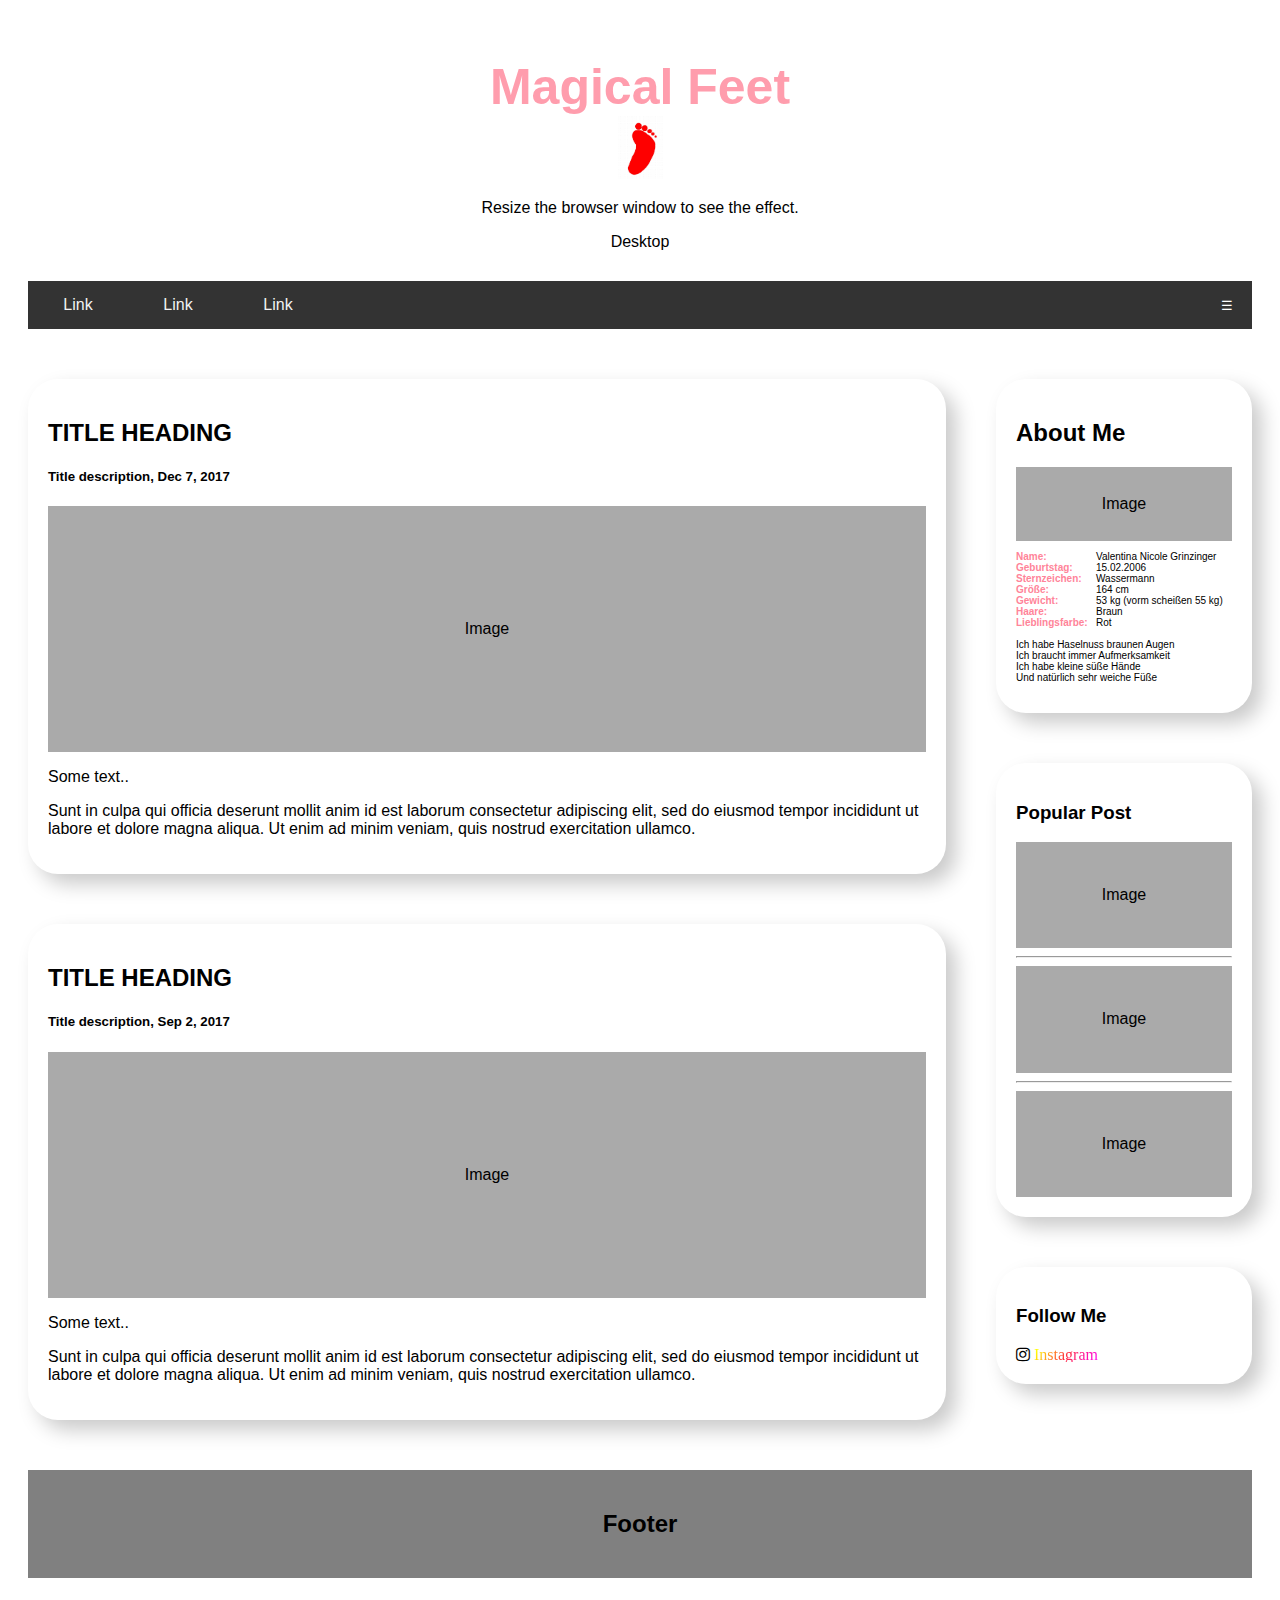
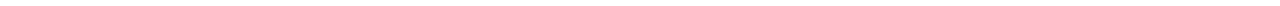
==== magical-feet.html @ 74b73613 "Last Commit 00:05 Uhr" ====
<!DOCTYPE html>
<html lang="de">
<head>
    <meta charset="UTF-8">
    <meta http-equiv="X-UA-Compatible" content="IE=edge">
    <meta name="viewport" content="width=device-width, initial-scale=1.0">
    <link rel="stylesheet" href="./css/style.css" type="text/css">
    <link rel="stylesheet" href="./css/burger.css" type="text/css">
  <link rel="stylesheet" href="https://cdnjs.cloudflare.com/ajax/libs/font-awesome/4.7.0/css/font-awesome.min.css">
  <title>MAGICAL FEET</title>
</head>
<body>
    <div class="header">
        <h1>Magical Feet</h1>
        <img src="./img/logo.jpeg" alt="Logo" width="45px">
        <p>Resize the browser window to see the effect.</p>
        <div></div>
    </div>
      
    <div class="topnav">
        <a href="#">Link</a>
        <a href="#">Link</a>
        <a href="#">Link</a>
        <div></div>
        <a onclick="triggerNav()"><button class="openbtn">☰</button></a>
    </div>
    <nav id="mySidepanel" class="burger-grid-container sidepanel">
        <ul>
            <div>Historie</div>
            <div>Standorte</div>
            <div>Ansprechpartner Ampfing</div>
            <div>Ansprechpartner Filialen</div>
            <div>Unsere Vertriebspartner</div>
            <div>Stellenangebote</div>
            <div>Wir bilden aus</div>
            <div>Ihr Weg zu uns</div>
            <div>Newsletter</div>
            <div>Info-Post</div>
            <div>AGB's</div>
            <div>Datenschutzerklärung</div>
        </ul>
    </nav>
    
      <script>
        var x = document.getElementById("mySidepanel");
        function triggerNav() {
          if (x.style.width === "0px") {
            x.style.width = "180px";
          } else {
            x.style.width = "0px";
          }
        }
      </script>

    <div class="row">
        <div class="leftcolumn">

            <div class="card">
                <h2>TITLE HEADING</h2>
                <h5>Title description, Dec 7, 2017</h5>
                <div class="image">Image</div>
                <p>Some text..</p>
                <p>Sunt in culpa qui officia deserunt mollit anim id est laborum consectetur adipiscing elit, sed do eiusmod tempor incididunt ut labore et dolore magna aliqua. Ut enim ad minim veniam, quis nostrud exercitation ullamco.</p>
            </div>

            <div class="card">
                <h2>TITLE HEADING</h2>
                <h5>Title description, Sep 2, 2017</h5>
                <div class="image">Image</div>
                <p>Some text..</p>
                <p>Sunt in culpa qui officia deserunt mollit anim id est laborum consectetur adipiscing elit, sed do eiusmod tempor incididunt ut labore et dolore magna aliqua. Ut enim ad minim veniam, quis nostrud exercitation ullamco.</p>
            </div>

        </div>

        <div class="rightcolumn">

            <div id="aboutMe" class="card">
                <h2>About Me</h2>
                <div class="image">Image</div>
                <p>
                    <label><span class="pink"><b>Name:</b></span></label>Valentina Nicole Grinzinger<br>
                    <label><span class="pink"><b>Geburtstag:</b></span></label>15.02.2006<br>
                    <label><span class="pink"><b>Sternzeichen:</b></span></label>Wassermann<br>
                    <label><span class="pink"><b>Größe:</b></span></label>164 cm<br>
                    <label><span class="pink"><b>Gewicht:</b></span></label>53 kg (vorm scheißen 55 kg)<br>
                    <label><span class="pink"><b>Haare:</b></span></label>Braun<br>
                    <label><span class="pink"><b>Lieblingsfarbe:</b></span></label>Rot<br><br>
                    Ich habe Haselnuss braunen Augen<br>
                    Ich braucht immer Aufmerksamkeit<br>
                    Ich habe kleine süße Hände<br>
                    Und natürlich sehr weiche Füße<br>
                </p>
            </div>

            <div class="card">
                <h3>Popular Post</h3>
                <div class="image"><p>Image</p></div>
                <hr>
                <div class="image"><p>Image</p></div>
                <hr>
                <div class="image"><p>Image</p></div>
            </div>

            <div class="card">
                <h3>Follow Me</h3>
                <a id="insta-footer" class="fa fa-instagram" target="new" href="https://www.instagram.com/valisstyle_">
                    <span class="gradient-insta"> Instagram</span>
                </a>
            </div>

        </div>
    </div>
      
      <footer>
        <h2>Footer</h2>
      </footer>

</body>
</html>
---- css/style.css ----
/* ***************************************************************************/
/* -------------------------------- Desktop -------------------------------- */
* {
    box-sizing: border-box;
  }
  
  body {
    font-family: Arial;
    padding: 20px;
    background: white;
  }
  
  label {
    display: inline-block;
    width: 8em;
  }

  /* Header/Blog Title */
  .header {
    padding: 30px;
    text-align: center;
  }
  
  .header h1 {
    margin: 0;
    font-size: 50px;
    color: #ff9dad;
  }

  /* Inhalt von Header p */
  .header div::after {
    content: "Desktop";
  }
  
  /* Style the top navigation bar */
  .topnav {
    display: grid;
    overflow: hidden;
    background-color: #333;
    grid-template-columns: 100px 100px 100px auto 50px;
  }

  /* Style the topnav links */
  .topnav a {
    color: #f2f2f2;
    text-align: center;
    padding: 15px;
    text-decoration: none;
  }

  .topnav button {
    padding: 0;
  }
  
  /* Change color on hover */
  .topnav a:hover {
    cursor: pointer;
    color: black;
    background-color: #ff9dad;
  }
  
  /* Create two unequal columns that floats next to each other */
  /* Left column */
  .leftcolumn {  
    float: left;
    width: 75%;
  }
  
  /* Right column */
  .rightcolumn {
    float: left;
    width: 25%;
    padding-left: 50px;
    background: transparent;
  }
  
  /* image */
  .image {
    width: 100%;
    padding: 13%;
    text-align: center;
    background-color: #aaa;
  }
  
  /* Add a card effect for articles */
  .card {
    padding: 20px;
    margin-top: 50px;
    border-radius: 30px;
    -webkit-box-shadow: 10px 10px 20px #00000036;
      	    box-shadow: 10px 10px 20px #00000036;
    background-color: white;
  }

  /* About Me text */
  #aboutMe p{
    font-size: 10px;
  }

  /* Clear floats after the columns */
  .row:after {
    content: "";
    display: table;
    clear: both;
  }
  
  /* Pinke schrift */
  .pink {
    color: #ff8499;
  }

  /* ----------------------- Linear gradiant für insta --------------------- */
  .gradient-insta {
    width: fit-content;
    filter: brightness(150%);
    background: linear-gradient(120deg,#ffc100,#ff1f25,#b100a3);
    -webkit-background-clip: text;
    -webkit-text-fill-color: transparent;
  }
 
  /* Footer */
  footer {
    padding: 20px;
    text-align: center;
    background: #808080;
    margin-top: 50px;
  }

  #insta-footer{
    border: 0;
    color: black;
    text-decoration: none;
    background: transparent;
}

/* **************************************************************************/
/* -------------------------------- Tablet -------------------------------- */
@media screen and (max-width: 1100px) {
  
  /* Inhalt von Header p */
  .header div::after {
    content: "Tablet";
  }

  .topnav {
    position: sticky; top: 0;
    grid-template-columns: 70px 70px 70px auto 50px;
  }

  .leftcolumn, .rightcolumn {   
    width: 100%;
    padding: 0;
  }
  
  /* About Me text */
  #aboutMe p{
    font-size: 14px;
  }
}
  
/* ************************************************************************ */
/* -------------------------------- Mobile -------------------------------- */
@media screen and (max-width: 400px) {

  /* Inhalt von Header p */
  .header div::after {
    content: "Mobile";
  }

    /* About Me text */
    #aboutMe p{
      font-size: 10px;
    }

}
---- css/burger.css ----
/* ************************************************************************* */
/* -------------------------------- Desktop -------------------------------- */
  .sidepanel {
    width: 0;
    z-index: 100;
    height: 450px;
    display: grid;
    transition: 0.5s;
    overflow-x: hidden;
    background-color: white;
    grid-template-columns: auto;
    /* backdrop-filter: blur(10px); */
    position: fixed; right: 0px;
    /* border: 2px solid #000000; */
  }

  .sidepanel div:hover {
    color: black;
  }

  .openbtn {
    border: none;
    color: white;
    cursor: pointer;
    background-color: transparent;
  }

/* ************************************************************************ */
/* -------------------------------- Tablet -------------------------------- */
@media screen and (max-width: 1100px) {
  .sidepanel {
    width: 0;
    z-index: 100;
    height: 450px;
    display: grid;
    transition: 0.5s;
    overflow-x: hidden;
    background-color: white;
    grid-template-columns: auto;
    /* backdrop-filter: blur(10px); */
    position: fixed; right: 0px;
    /* border: 2px solid #000000; */
  }
}

/* ************************************************************************ */
/* -------------------------------- Mobile -------------------------------- */
@media screen and (max-width: 400px) {
  .sidepanel {
    width: 0;
    z-index: 100;
    height: 450px;
    display: grid;
    transition: 0.5s;
    overflow-x: hidden;
    background-color: white;
    grid-template-columns: auto;
    position: fixed; right: 0px;
    /* border: 2px solid #000000; */
  }

  /* **************************** Grid Burger Menu **************************** */
  .burger-grid-container {

  }

  .burger-grid-container div {
    width: 190px;
    padding: 7px 0;
    cursor: pointer;
    color: #696969;
    text-align: right;
    background-color: white;
    border-top: solid #ff9dad 2px;
  }
  .burger-grid-container div:first-child {
    cursor: pointer;
    color: #696969;
    text-align: right;
    background-color: white;
    border-top: solid #ff9dad 0px;
    /* border: 1px solid #000000; */
  }
  .burger-grid-container div:last-child {
    cursor: pointer;
    color: #696969;
    text-align: right;
    background-color: white;
    border-bottom: solid #ff9dad 0px;
    /* border: 1px solid #000000; */
  }
}
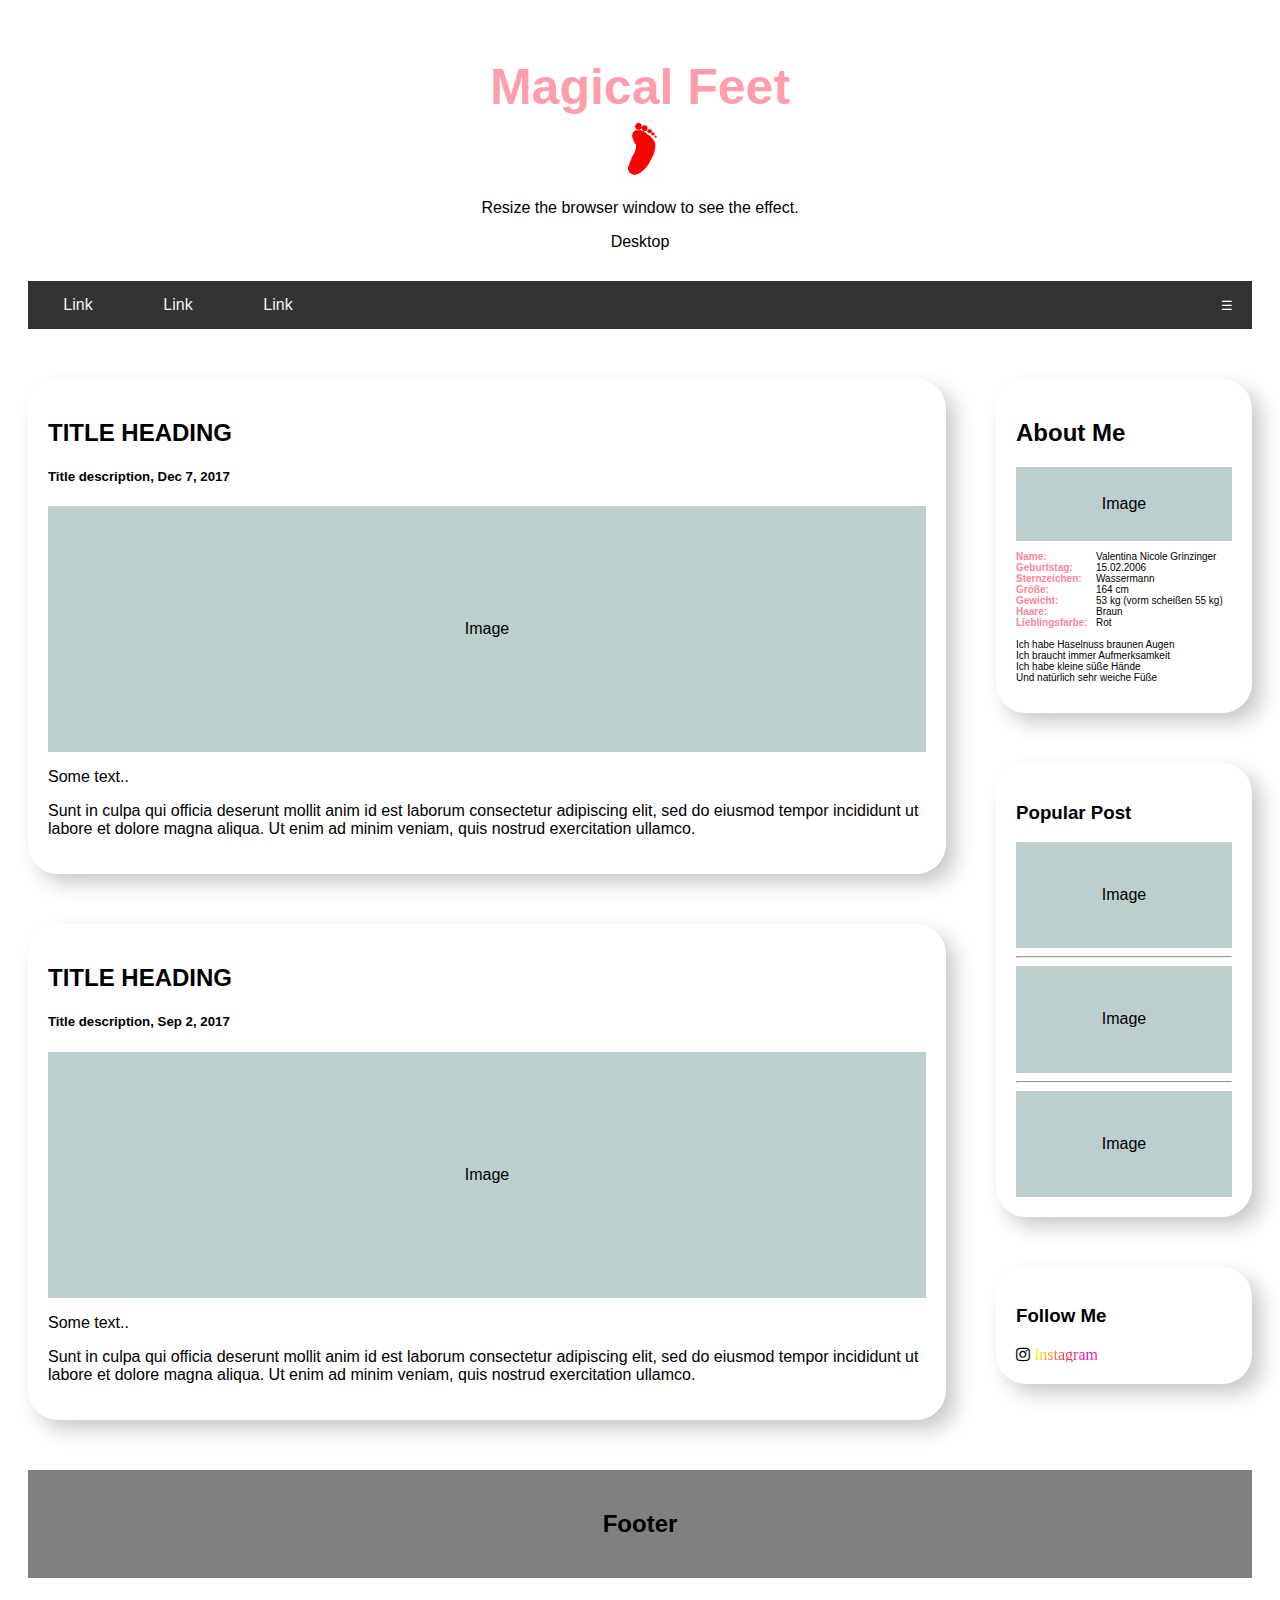
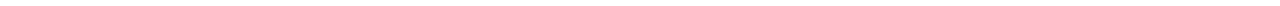
==== commit 489ecec9: "img" ====
--- a/magical-feet.html
+++ b/magical-feet.html
@@ -24,8 +24,8 @@
         <div></div>
         <a onclick="triggerNav()"><button class="openbtn">☰</button></a>
     </div>
-    <nav id="mySidepanel" class="burger-grid-container sidepanel">
-        <ul>
+    <nav id="mySidepanel" class="sidepanel">
+        <div class="burger-grid-container">
             <div>Historie</div>
             <div>Standorte</div>
             <div>Ansprechpartner Ampfing</div>
@@ -38,14 +38,14 @@
             <div>Info-Post</div>
             <div>AGB's</div>
             <div>Datenschutzerklärung</div>
-        </ul>
+        </div>
     </nav>
     
       <script>
         var x = document.getElementById("mySidepanel");
         function triggerNav() {
           if (x.style.width === "0px") {
-            x.style.width = "180px";
+            x.style.width = "250px";
           } else {
             x.style.width = "0px";
           }
--- a/css/style.css
+++ b/css/style.css
@@ -79,7 +79,7 @@
     width: 100%;
     padding: 13%;
     text-align: center;
-    background-color: #aaa;
+    background-color: #bccfcf;
   }
   
   /* Add a card effect for articles */
@@ -160,7 +160,7 @@
   
 /* ************************************************************************ */
 /* -------------------------------- Mobile -------------------------------- */
-@media screen and (max-width: 400px) {
+@media screen and (max-width: 500px) {
 
   /* Inhalt von Header p */
   .header div::after {
--- a/css/burger.css
+++ b/css/burger.css
@@ -3,7 +3,7 @@
   .sidepanel {
     width: 0;
     z-index: 100;
-    height: 450px;
+    height: 446px;
     display: grid;
     transition: 0.5s;
     overflow-x: hidden;
@@ -23,6 +23,37 @@
     color: white;
     cursor: pointer;
     background-color: transparent;
+  }
+
+  /* **************************** Grid Burger Menu **************************** */
+  .burger-grid-container {
+    padding: 5px;
+    padding-left: 20px;
+  }
+
+  .burger-grid-container div {
+    padding: 8px 0;
+    cursor: pointer;
+    color: #696969;
+    text-align: right;
+    background-color: white;
+    border-top: solid #ff9dad 2px;
+  }
+  .burger-grid-container div:first-child {
+    cursor: pointer;
+    color: #696969;
+    text-align: right;
+    background-color: white;
+    border-top: solid #ff9dad 0px;
+    /* border: 1px solid #000000; */
+  }
+  .burger-grid-container div:last-child {
+    cursor: pointer;
+    color: #696969;
+    text-align: right;
+    background-color: white;
+    border-bottom: solid #ff9dad 0px;
+    /* border: 1px solid #000000; */
   }
 
 /* ************************************************************************ */
@@ -45,7 +76,7 @@
 
 /* ************************************************************************ */
 /* -------------------------------- Mobile -------------------------------- */
-@media screen and (max-width: 400px) {
+@media screen and (max-width: 500px) {
   .sidepanel {
     width: 0;
     z-index: 100;
@@ -58,35 +89,4 @@
     position: fixed; right: 0px;
     /* border: 2px solid #000000; */
   }
-
-  /* **************************** Grid Burger Menu **************************** */
-  .burger-grid-container {
-
-  }
-
-  .burger-grid-container div {
-    width: 190px;
-    padding: 7px 0;
-    cursor: pointer;
-    color: #696969;
-    text-align: right;
-    background-color: white;
-    border-top: solid #ff9dad 2px;
-  }
-  .burger-grid-container div:first-child {
-    cursor: pointer;
-    color: #696969;
-    text-align: right;
-    background-color: white;
-    border-top: solid #ff9dad 0px;
-    /* border: 1px solid #000000; */
-  }
-  .burger-grid-container div:last-child {
-    cursor: pointer;
-    color: #696969;
-    text-align: right;
-    background-color: white;
-    border-bottom: solid #ff9dad 0px;
-    /* border: 1px solid #000000; */
-  }
 }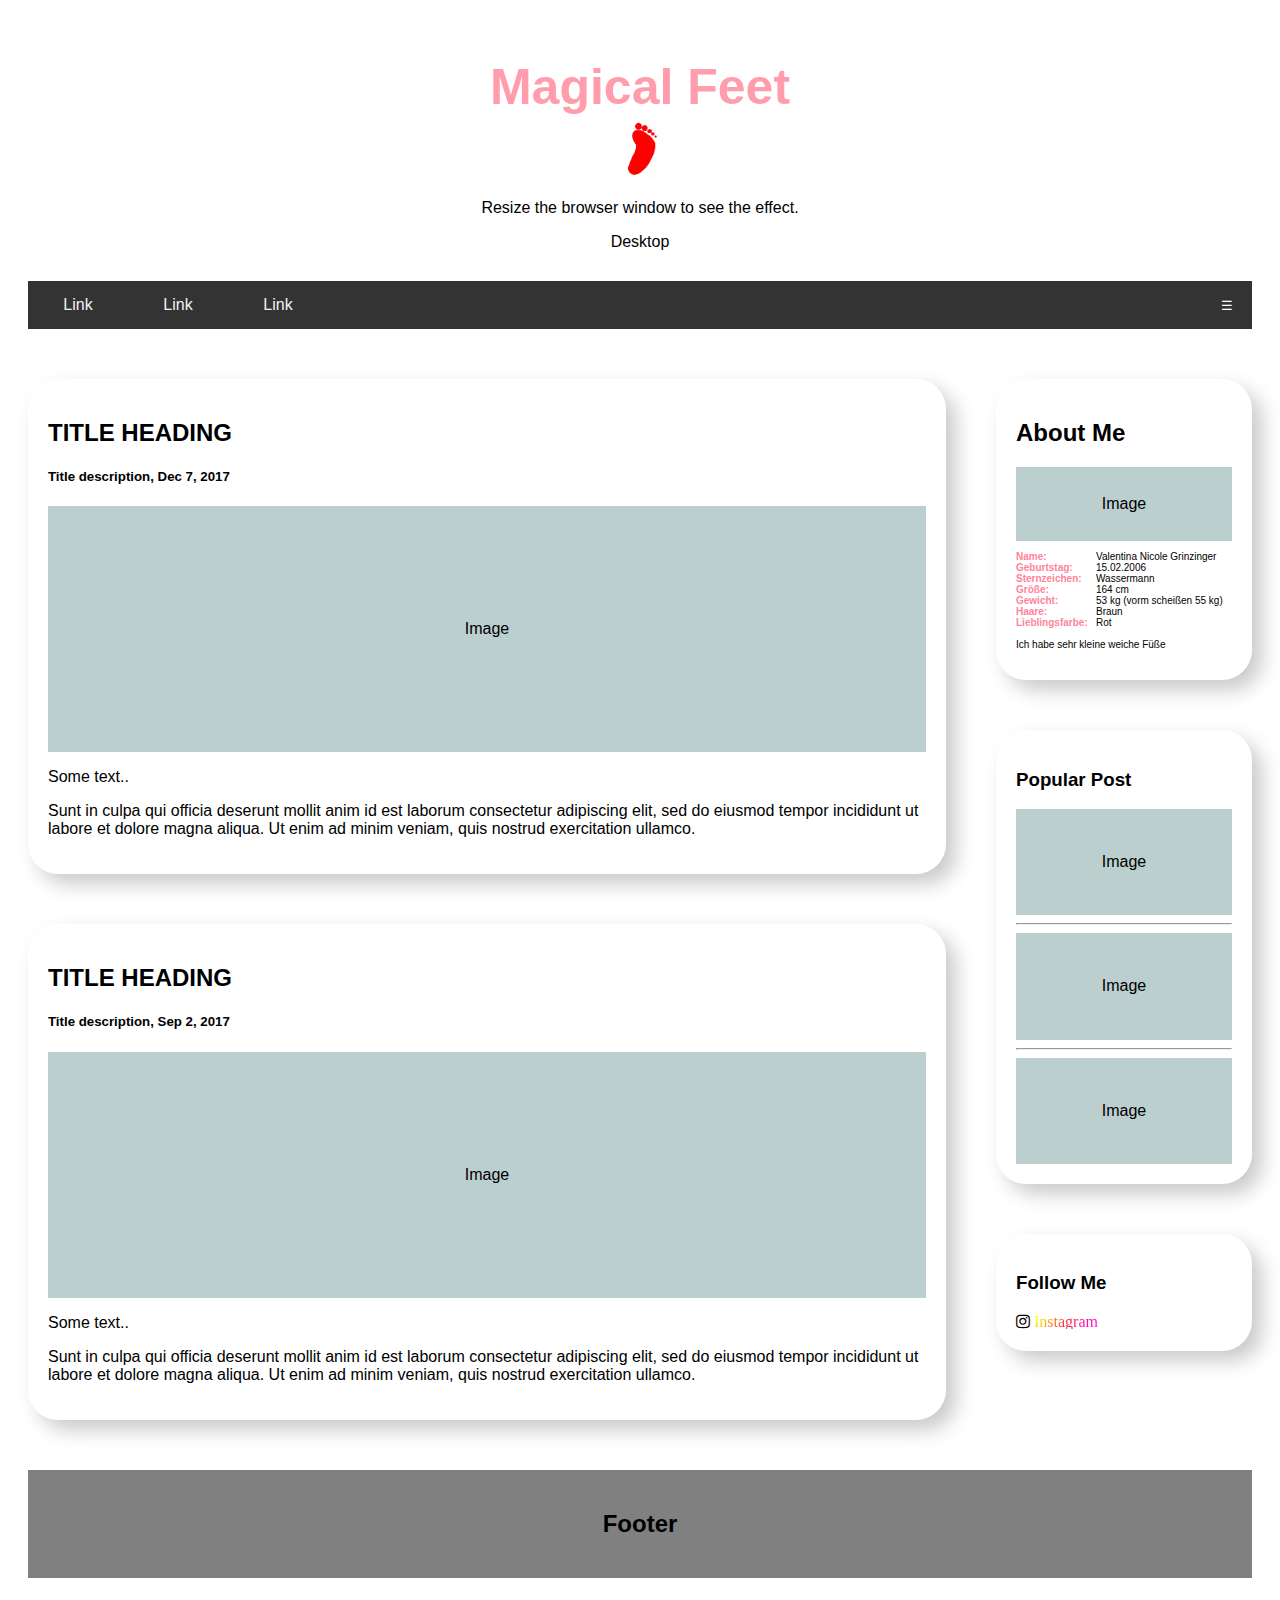
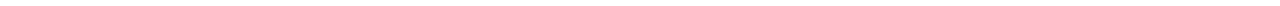
==== commit 419e3236: "Aboute Me" ====
--- a/magical-feet.html
+++ b/magical-feet.html
@@ -86,10 +86,7 @@
                     <label><span class="pink"><b>Gewicht:</b></span></label>53 kg (vorm scheißen 55 kg)<br>
                     <label><span class="pink"><b>Haare:</b></span></label>Braun<br>
                     <label><span class="pink"><b>Lieblingsfarbe:</b></span></label>Rot<br><br>
-                    Ich habe Haselnuss braunen Augen<br>
-                    Ich braucht immer Aufmerksamkeit<br>
-                    Ich habe kleine süße Hände<br>
-                    Und natürlich sehr weiche Füße<br>
+                    Ich habe sehr kleine weiche Füße<br>
                 </p>
             </div>
 
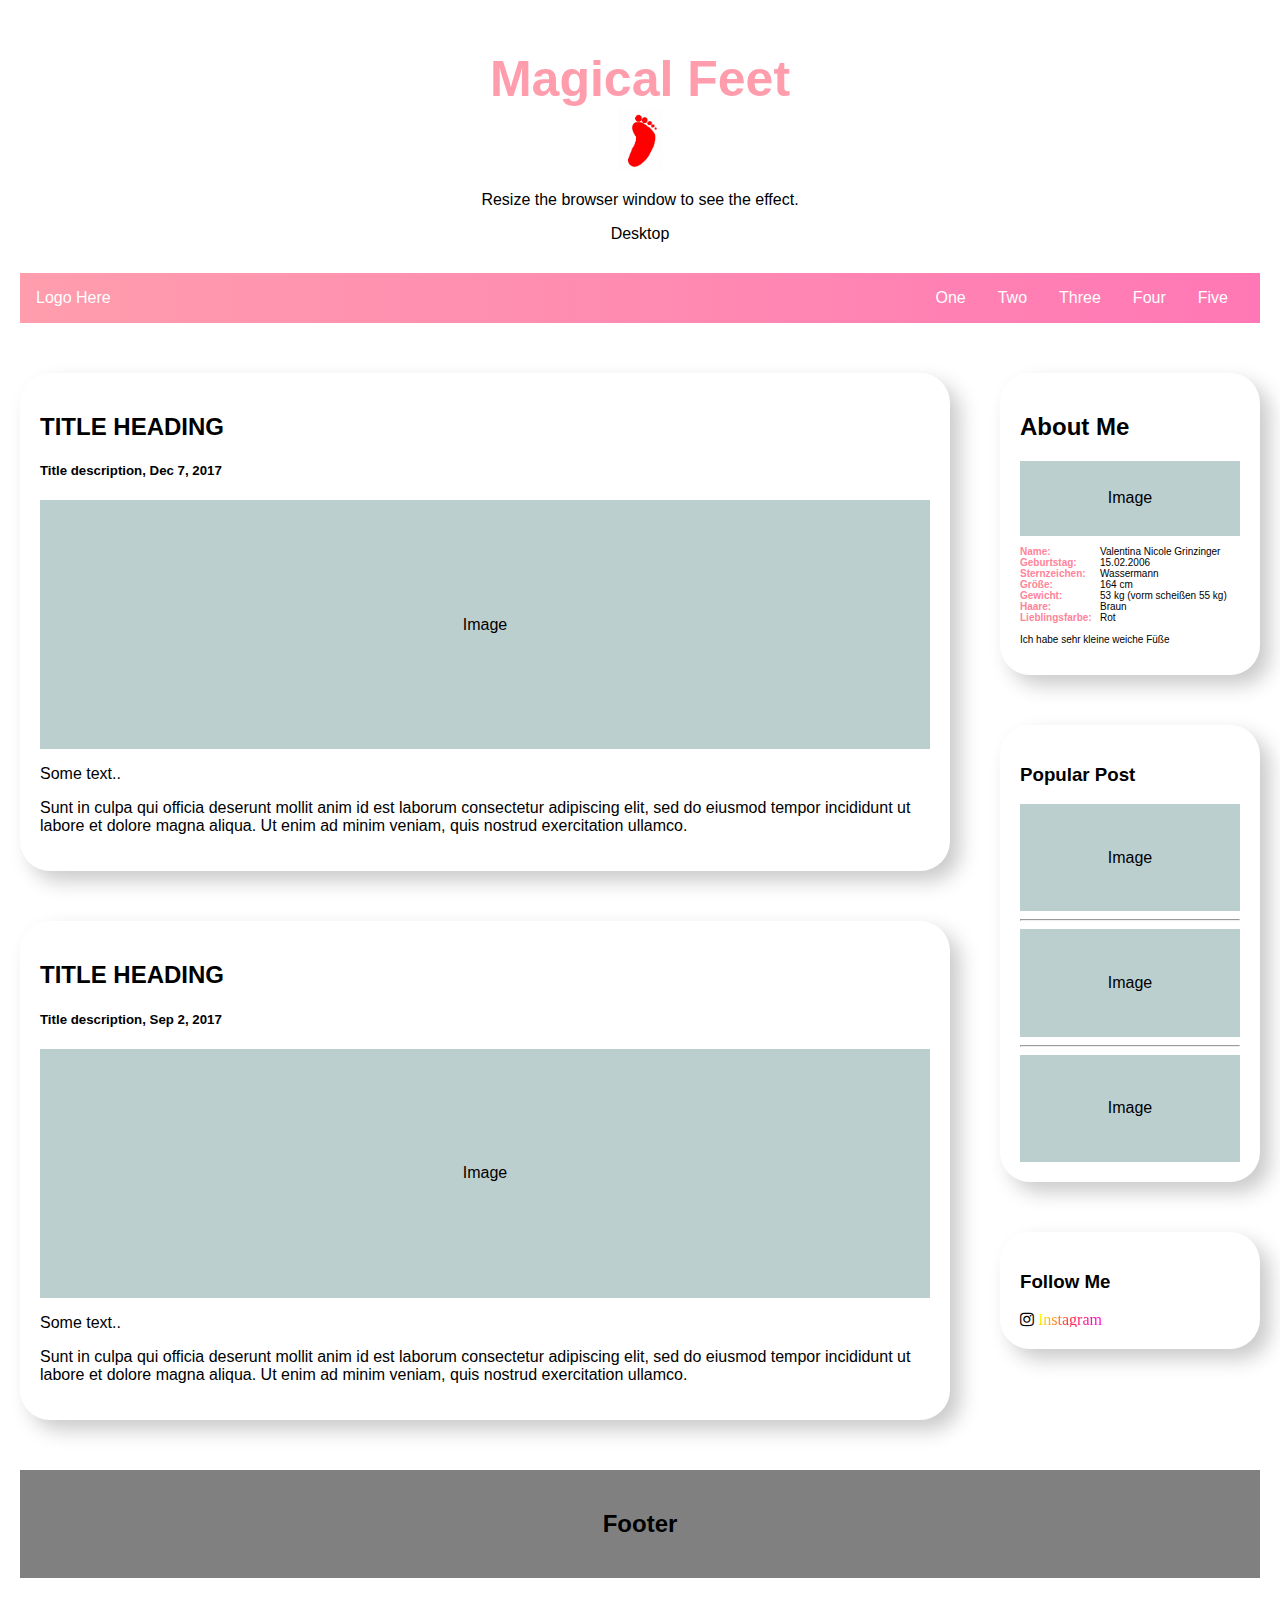
==== commit bbebe878: "nav umgebaut" ====
--- a/magical-feet.html
+++ b/magical-feet.html
@@ -10,47 +10,30 @@
   <title>MAGICAL FEET</title>
 </head>
 <body>
+
     <div class="header">
         <h1>Magical Feet</h1>
         <img src="./img/logo.jpeg" alt="Logo" width="45px">
         <p>Resize the browser window to see the effect.</p>
         <div></div>
     </div>
-      
-    <div class="topnav">
-        <a href="#">Link</a>
-        <a href="#">Link</a>
-        <a href="#">Link</a>
-        <div></div>
-        <a onclick="triggerNav()"><button class="openbtn">☰</button></a>
-    </div>
-    <nav id="mySidepanel" class="sidepanel">
-        <div class="burger-grid-container">
-            <div>Historie</div>
-            <div>Standorte</div>
-            <div>Ansprechpartner Ampfing</div>
-            <div>Ansprechpartner Filialen</div>
-            <div>Unsere Vertriebspartner</div>
-            <div>Stellenangebote</div>
-            <div>Wir bilden aus</div>
-            <div>Ihr Weg zu uns</div>
-            <div>Newsletter</div>
-            <div>Info-Post</div>
-            <div>AGB's</div>
-            <div>Datenschutzerklärung</div>
-        </div>
+
+    <nav class="top-nav">
+      <div>
+        Logo Here
+      </div>
+      <input id="menu-toggle" type="checkbox">
+      <label class='menu-button-container' for="menu-toggle">
+        <div class='menu-button'></div>
+      </label>
+      <ul class="menu">
+        <li>One</li>
+        <li>Two</li>
+        <li>Three</li>
+        <li>Four</li>
+        <li>Five</li>
+      </ul>
     </nav>
-    
-      <script>
-        var x = document.getElementById("mySidepanel");
-        function triggerNav() {
-          if (x.style.width === "0px") {
-            x.style.width = "250px";
-          } else {
-            x.style.width = "0px";
-          }
-        }
-      </script>
 
     <div class="row">
         <div class="leftcolumn">
--- a/css/style.css
+++ b/css/style.css
@@ -5,8 +5,10 @@
   }
   
   body {
+    border: 0;
+    margin: 0;
+    padding: 20px;
     font-family: Arial;
-    padding: 20px;
     background: white;
   }
   
@@ -30,33 +32,6 @@
   /* Inhalt von Header p */
   .header div::after {
     content: "Desktop";
-  }
-  
-  /* Style the top navigation bar */
-  .topnav {
-    display: grid;
-    overflow: hidden;
-    background-color: #333;
-    grid-template-columns: 100px 100px 100px auto 50px;
-  }
-
-  /* Style the topnav links */
-  .topnav a {
-    color: #f2f2f2;
-    text-align: center;
-    padding: 15px;
-    text-decoration: none;
-  }
-
-  .topnav button {
-    padding: 0;
-  }
-  
-  /* Change color on hover */
-  .topnav a:hover {
-    cursor: pointer;
-    color: black;
-    background-color: #ff9dad;
   }
   
   /* Create two unequal columns that floats next to each other */
@@ -142,11 +117,6 @@
     content: "Tablet";
   }
 
-  .topnav {
-    position: sticky; top: 0;
-    grid-template-columns: 70px 70px 70px auto 50px;
-  }
-
   .leftcolumn, .rightcolumn {   
     width: 100%;
     padding: 0;
@@ -167,9 +137,8 @@
     content: "Mobile";
   }
 
-    /* About Me text */
-    #aboutMe p{
-      font-size: 10px;
-    }
-
+  /* About Me text */
+  #aboutMe p{
+    font-size: 10px;
+  }
 }--- a/css/burger.css
+++ b/css/burger.css
@@ -1,92 +1,127 @@
-/* ************************************************************************* */
-/* -------------------------------- Desktop -------------------------------- */
-  .sidepanel {
-    width: 0;
-    z-index: 100;
-    height: 446px;
-    display: grid;
-    transition: 0.5s;
-    overflow-x: hidden;
-    background-color: white;
-    grid-template-columns: auto;
-    /* backdrop-filter: blur(10px); */
-    position: fixed; right: 0px;
-    /* border: 2px solid #000000; */
+.top-nav {
+  display: flex;
+  flex-direction: row;
+  align-items: center;
+  justify-content: space-between;
+  background-color: #00BAF0;
+  background: linear-gradient(to right, #ff9dad, #ff78b5);
+  /* W3C, IE 10+/ Edge, Firefox 16+, Chrome 26+, Opera 12+, Safari 7+ */
+  color: #FFF;
+  height: 50px;
+  padding: 1em;
+}
+  .top-nav li:hover {
+    cursor: pointer;
   }
 
-  .sidepanel div:hover {
-    color: black;
+.menu {
+  display: flex;
+  flex-direction: row;
+  list-style-type: none;
+  margin: 0;
+  padding: 0;
+}
+
+.menu > li {
+  margin: 0 1rem;
+  overflow: hidden;
+}
+
+.menu-button-container {
+  display: none;
+  height: 100%;
+  width: 30px;
+  cursor: pointer;
+  flex-direction: column;
+  justify-content: center;
+  align-items: center;
+}
+
+#menu-toggle {
+  display: none;
+}
+
+.menu-button,
+.menu-button::before,
+.menu-button::after {
+  display: block;
+  background-color: #fff;
+  position: absolute;
+  height: 4px;
+  width: 30px;
+  transition: transform 400ms cubic-bezier(0.23, 1, 0.32, 1);
+  border-radius: 2px;
+}
+
+.menu-button::before {
+  content: '';
+  margin-top: -8px;
+}
+
+.menu-button::after {
+  content: '';
+  margin-top: 8px;
+}
+
+#menu-toggle:checked + .menu-button-container .menu-button::before {
+  margin-top: 0px;
+  transform: rotate(405deg);
+}
+
+#menu-toggle:checked + .menu-button-container .menu-button {
+  background: rgba(255, 255, 255, 0);
+}
+
+#menu-toggle:checked + .menu-button-container .menu-button::after {
+  margin-top: 0px;
+  transform: rotate(-405deg);
+}
+
+@media (max-width: 700px) {
+  .menu-button-container {
+    display: flex;
   }
-
-  .openbtn {
-    border: none;
+  .menu {
+    align-items: center;
+    flex-direction: column;
+    justify-content: center;
+    position: absolute; top: 324px; left: 20px; right: 20px;
+  }
+  #menu-toggle ~ .menu li {
+    height: 0;
+    margin: 0;
+    padding: 0;
+    border: 0;
+    transition: height 400ms cubic-bezier(0.23, 1, 0.32, 1);
+  }
+  #menu-toggle:checked ~ .menu li {
+    border: 1px solid #333;
+    height: 2.5em;
+    padding: 0.5em;
+    transition: height 400ms cubic-bezier(0.23, 1, 0.32, 1);
+  }
+  .menu > li {
+    display: flex;
+    justify-content: center;
+    margin: 0;
+    padding: 0.5em 0;
+    width: 100%;
     color: white;
-    cursor: pointer;
-    background-color: transparent;
+    background-color: #222;
   }
-
-  /* **************************** Grid Burger Menu **************************** */
-  .burger-grid-container {
-    padding: 5px;
-    padding-left: 20px;
-  }
-
-  .burger-grid-container div {
-    padding: 8px 0;
-    cursor: pointer;
-    color: #696969;
-    text-align: right;
-    background-color: white;
-    border-top: solid #ff9dad 2px;
-  }
-  .burger-grid-container div:first-child {
-    cursor: pointer;
-    color: #696969;
-    text-align: right;
-    background-color: white;
-    border-top: solid #ff9dad 0px;
-    /* border: 1px solid #000000; */
-  }
-  .burger-grid-container div:last-child {
-    cursor: pointer;
-    color: #696969;
-    text-align: right;
-    background-color: white;
-    border-bottom: solid #ff9dad 0px;
-    /* border: 1px solid #000000; */
-  }
-
-/* ************************************************************************ */
-/* -------------------------------- Tablet -------------------------------- */
-@media screen and (max-width: 1100px) {
-  .sidepanel {
-    width: 0;
-    z-index: 100;
-    height: 450px;
-    display: grid;
-    transition: 0.5s;
-    overflow-x: hidden;
-    background-color: white;
-    grid-template-columns: auto;
-    /* backdrop-filter: blur(10px); */
-    position: fixed; right: 0px;
-    /* border: 2px solid #000000; */
+  .menu > li:not(:last-child) {
+    border-bottom: 1px solid #444;
   }
 }
 
-/* ************************************************************************ */
-/* -------------------------------- Mobile -------------------------------- */
-@media screen and (max-width: 500px) {
-  .sidepanel {
-    width: 0;
-    z-index: 100;
-    height: 450px;
-    display: grid;
-    transition: 0.5s;
-    overflow-x: hidden;
-    background-color: white;
-    grid-template-columns: auto;
-    position: fixed; right: 0px;
-    /* border: 2px solid #000000; */
+@media (max-width: 417px) {
+  .menu {
+    top: 342px;
+  }
+}
+
+@media (max-width: 400px) {
+  .menu {
+    top: 401px;
   }
 }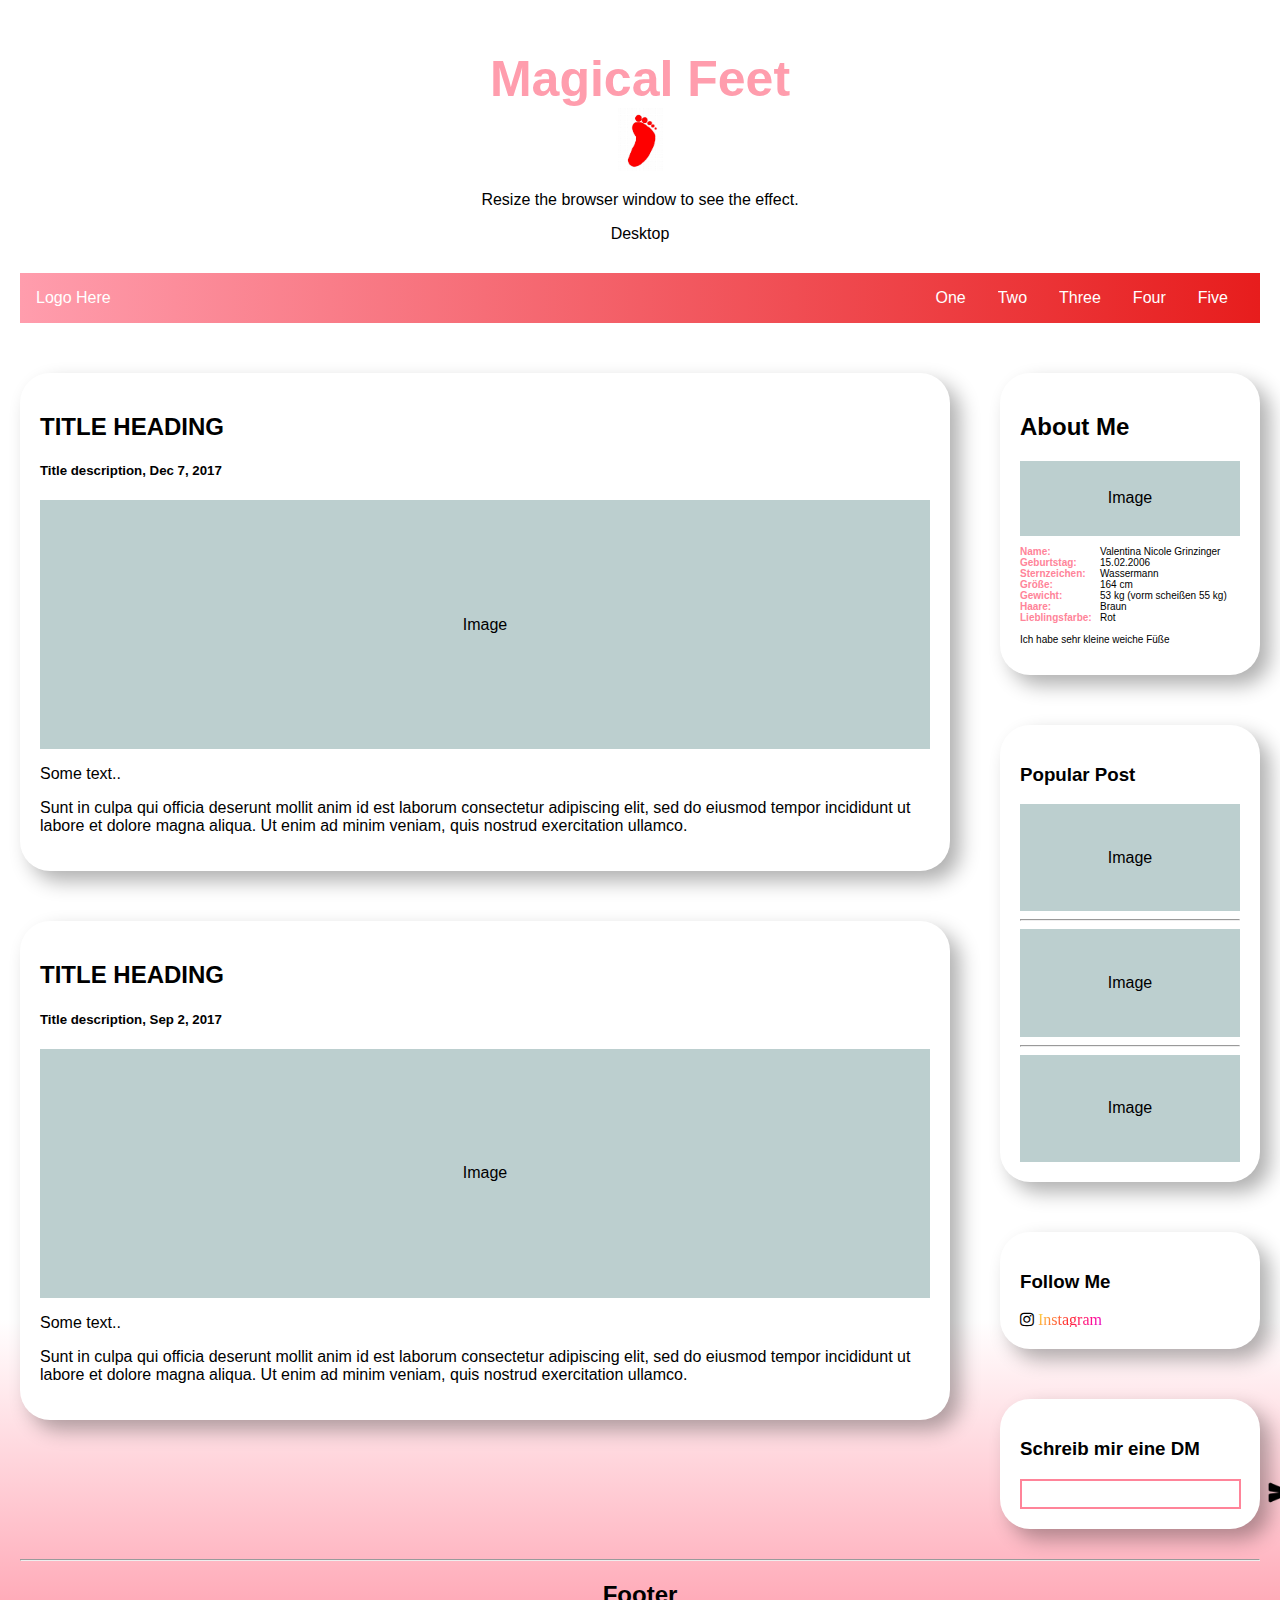
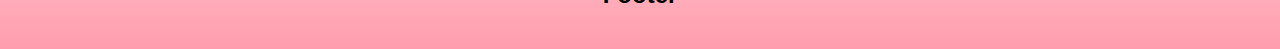
==== commit fde63d10: "Schreib mir eine DM" ====
--- a/magical-feet.html
+++ b/magical-feet.html
@@ -89,12 +89,20 @@
                 </a>
             </div>
 
+            <div class="card">
+                <h3>Schreib mir eine DM</h3>
+                <form action="message.php"></form>
+                <div class="grid-container">
+                  <input type="text" name="message" placeholder="">
+                  <button type="submit"><img src="./img/schicken.png" width="25px"></button>
+                </div>
+            </div>
+
         </div>
     </div>
-      
-      <footer>
-        <h2>Footer</h2>
-      </footer>
-
+  <footer>
+    <hr>
+    <h2>Footer</h2>
+  </footer>
 </body>
 </html>--- a/css/style.css
+++ b/css/style.css
@@ -10,6 +10,8 @@
     padding: 20px;
     font-family: Arial;
     background: white;
+    -webkit-background: linear-gradient(to bottom, #fff 80%, #ff9dad);
+            background: linear-gradient(to bottom, #fff 80%, #ff9dad);
   }
   
   label {
@@ -62,8 +64,8 @@
     padding: 20px;
     margin-top: 50px;
     border-radius: 30px;
-    -webkit-box-shadow: 10px 10px 20px #00000036;
-      	    box-shadow: 10px 10px 20px #00000036;
+    -webkit-box-shadow: 10px 10px 20px #00000050;
+      	    box-shadow: 10px 10px 20px #00000050;
     background-color: white;
   }
 
@@ -87,18 +89,34 @@
   /* ----------------------- Linear gradiant für insta --------------------- */
   .gradient-insta {
     width: fit-content;
-    filter: brightness(150%);
-    background: linear-gradient(120deg,#ffc100,#ff1f25,#b100a3);
+    filter: brightness(125%);
+    background: linear-gradient(120deg,#e0b637,#ff1f25,#b100a3);
     -webkit-background-clip: text;
     -webkit-text-fill-color: transparent;
   }
  
+  /* Grid */
+  .grid-container {
+    column-gap: 20px;
+    display: grid;
+    grid-template-columns: auto 30px;
+    /* border: 1px solid black; */
+  }
+  
+  .grid-container input {
+    padding: 0 20px;
+    border: 2px solid #ff8499;
+  }
+  
+  .grid-container button {
+    border: 0;
+    background-color: transparent;
+  }
+
   /* Footer */
   footer {
-    padding: 20px;
     text-align: center;
-    background: #808080;
-    margin-top: 50px;
+    margin-top: 30px;
   }
 
   #insta-footer{
--- a/css/burger.css
+++ b/css/burger.css
@@ -4,15 +4,17 @@
   align-items: center;
   justify-content: space-between;
   background-color: #00BAF0;
-  background: linear-gradient(to right, #ff9dad, #ff78b5);
-  /* W3C, IE 10+/ Edge, Firefox 16+, Chrome 26+, Opera 12+, Safari 7+ */
+  -webkit-background: linear-gradient(to right, #ff9dad, #e71d1d);
+          background: linear-gradient(to right, #ff9dad, #e71d1d);
   color: #FFF;
   height: 50px;
   padding: 1em;
 }
-  .top-nav li:hover {
-    cursor: pointer;
-  }
+
+.top-nav li:hover {
+  cursor: pointer;
+  background-color: #ff9dad50;
+}
 
 .menu {
   display: flex;
@@ -49,7 +51,8 @@
   position: absolute;
   height: 4px;
   width: 30px;
-  transition: transform 400ms cubic-bezier(0.23, 1, 0.32, 1);
+  -webkit-transition: transform 400ms cubic-bezier(0.23, 1, 0.32, 1);
+          transition: transform 400ms cubic-bezier(0.23, 1, 0.32, 1);
   border-radius: 2px;
 }
 
@@ -85,20 +88,26 @@
     align-items: center;
     flex-direction: column;
     justify-content: center;
+    box-shadow: 10px 10px 20px #00000050;
     position: absolute; top: 324px; left: 20px; right: 20px;
+    -webkit-backdrop-filter: blur(10px);
+            backdrop-filter: blur(10px);
+    background-color: #ffffff50;
   }
   #menu-toggle ~ .menu li {
     height: 0;
     margin: 0;
     padding: 0;
     border: 0;
-    transition: height 400ms cubic-bezier(0.23, 1, 0.32, 1);
+    -webkit-transition: height 400ms cubic-bezier(0.23, 1, 0.32, 1);
+            transition: height 400ms cubic-bezier(0.23, 1, 0.32, 1);
   }
   #menu-toggle:checked ~ .menu li {
-    border: 1px solid #333;
+    border-bottom: 1px solid #ff9dad;
     height: 2.5em;
     padding: 0.5em;
-    transition: height 400ms cubic-bezier(0.23, 1, 0.32, 1);
+    -webkit-transition: height 400ms cubic-bezier(0.23, 2, 0.32, 1);
+            transition: height 400ms cubic-bezier(0.23, 2, 0.32, 1);
   }
   .menu > li {
     display: flex;
@@ -106,11 +115,10 @@
     margin: 0;
     padding: 0.5em 0;
     width: 100%;
-    color: white;
-    background-color: #222;
+    color: #000;
   }
-  .menu > li:not(:last-child) {
-    border-bottom: 1px solid #444;
+  #menu-toggle:checked ~ .menu li:last-child {
+    border-bottom: 0;
   }
 }
 
@@ -122,6 +130,6 @@
 
 @media (max-width: 400px) {
   .menu {
-    top: 401px;
+    top: 400px;
   }
 }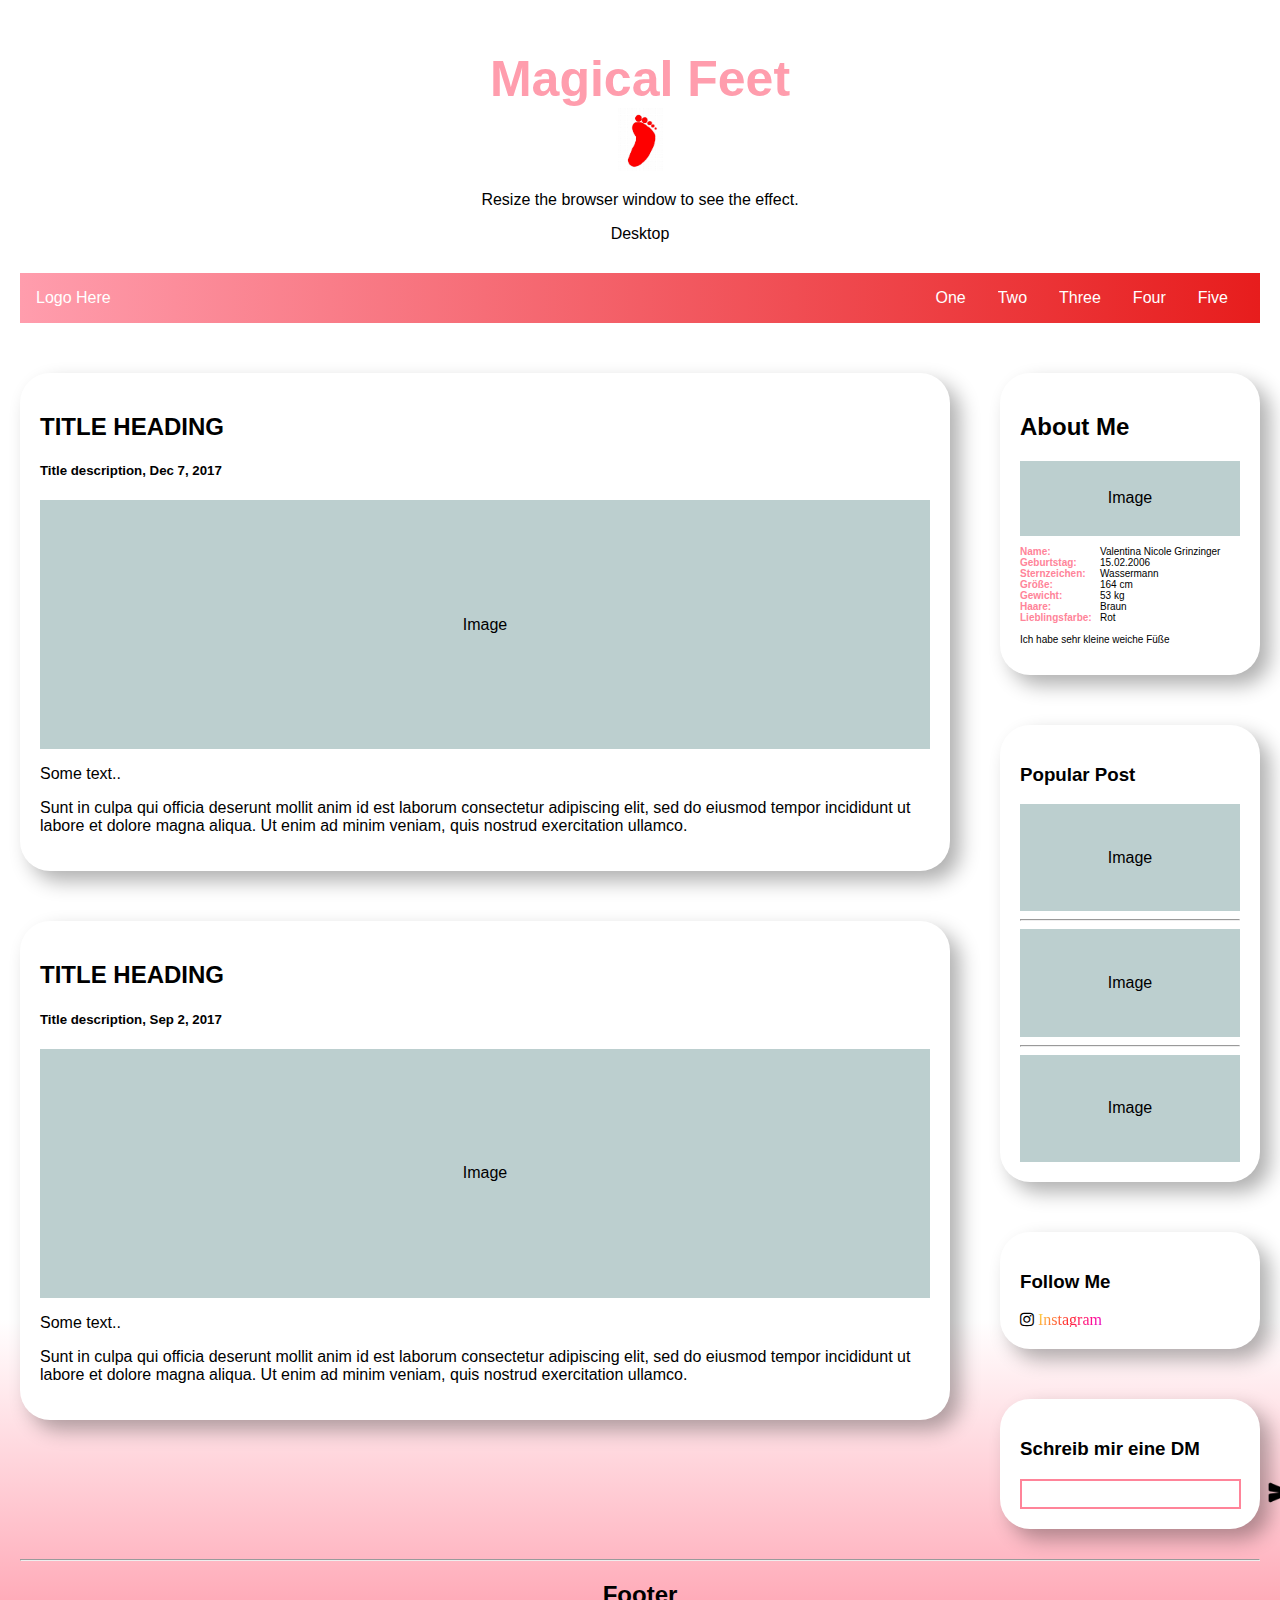
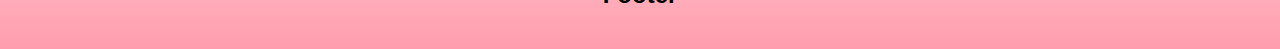
==== commit b30a9a36: "valentina ist nicht fett" ====
--- a/magical-feet.html
+++ b/magical-feet.html
@@ -66,7 +66,7 @@
                     <label><span class="pink"><b>Geburtstag:</b></span></label>15.02.2006<br>
                     <label><span class="pink"><b>Sternzeichen:</b></span></label>Wassermann<br>
                     <label><span class="pink"><b>Größe:</b></span></label>164 cm<br>
-                    <label><span class="pink"><b>Gewicht:</b></span></label>53 kg (vorm scheißen 55 kg)<br>
+                    <label><span class="pink"><b>Gewicht:</b></span></label>53 kg<br>
                     <label><span class="pink"><b>Haare:</b></span></label>Braun<br>
                     <label><span class="pink"><b>Lieblingsfarbe:</b></span></label>Rot<br><br>
                     Ich habe sehr kleine weiche Füße<br>
@@ -91,11 +91,12 @@
 
             <div class="card">
                 <h3>Schreib mir eine DM</h3>
-                <form action="message.php"></form>
-                <div class="grid-container">
-                  <input type="text" name="message" placeholder="">
-                  <button type="submit"><img src="./img/schicken.png" width="25px"></button>
-                </div>
+                <form action="message.php">
+                  <div class="grid-container">
+                    <input type="text" name="message" placeholder="">
+                    <button type="submit"><img src="./img/schicken.png" width="25px"></button>
+                  </div>
+                </form>
             </div>
 
         </div>
--- a/css/burger.css
+++ b/css/burger.css
@@ -104,7 +104,7 @@
   }
   #menu-toggle:checked ~ .menu li {
     border-bottom: 1px solid #ff9dad;
-    height: 2.5em;
+    height: 2.2em;
     padding: 0.5em;
     -webkit-transition: height 400ms cubic-bezier(0.23, 2, 0.32, 1);
             transition: height 400ms cubic-bezier(0.23, 2, 0.32, 1);
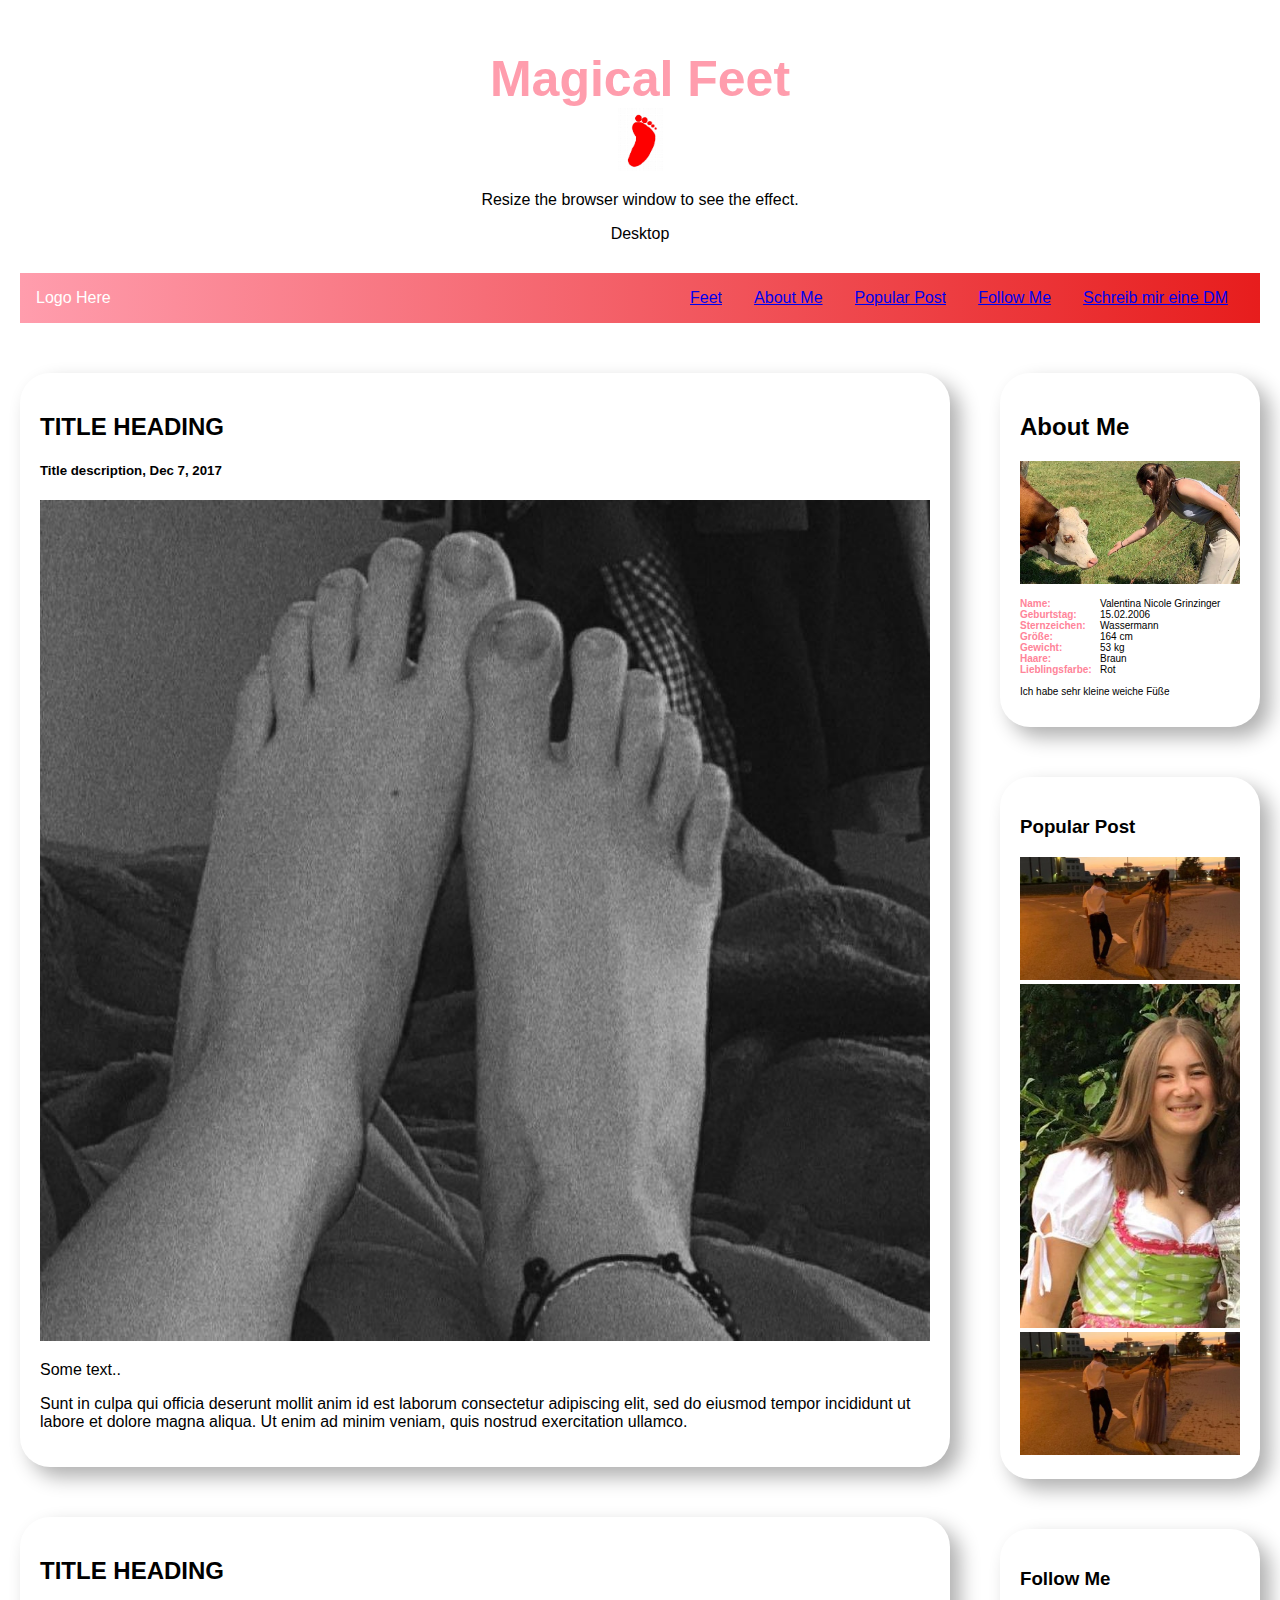
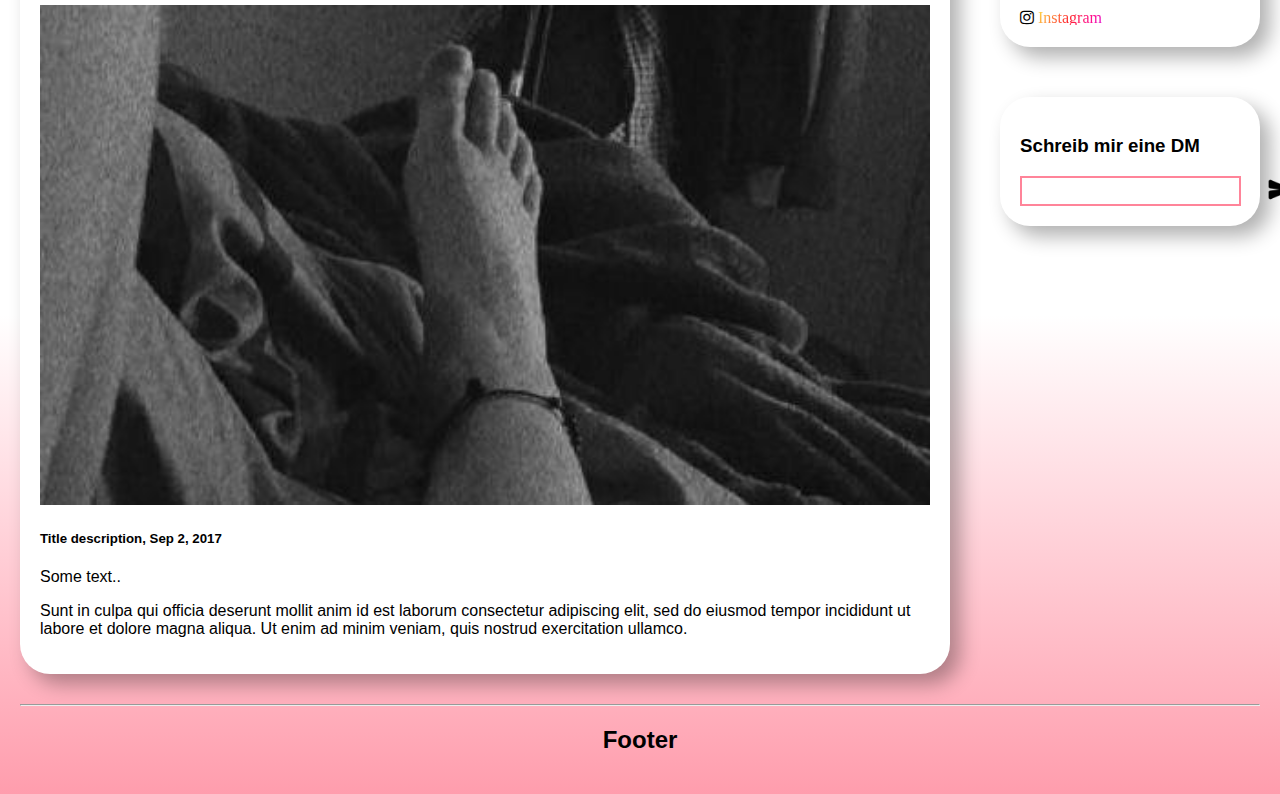
==== commit a8e33aec: "imges & burger links" ====
--- a/magical-feet.html
+++ b/magical-feet.html
@@ -27,29 +27,29 @@
         <div class='menu-button'></div>
       </label>
       <ul class="menu">
-        <li>One</li>
-        <li>Two</li>
-        <li>Three</li>
-        <li>Four</li>
-        <li>Five</li>
+        <a href="#feet">Feet</a>
+        <a href="#aboutMe">About Me</a>
+        <a href="#popular">Popular Post</a>
+        <a href="#follow">Follow Me</a>
+        <a href="#DM">Schreib mir eine DM</a>
       </ul>
     </nav>
 
     <div class="row">
         <div class="leftcolumn">
 
-            <div class="card">
+            <div id="feet" class="card">
                 <h2>TITLE HEADING</h2>
                 <h5>Title description, Dec 7, 2017</h5>
-                <div class="image">Image</div>
+                <img class="image" src="./img/fuß-nah.jpeg">
                 <p>Some text..</p>
                 <p>Sunt in culpa qui officia deserunt mollit anim id est laborum consectetur adipiscing elit, sed do eiusmod tempor incididunt ut labore et dolore magna aliqua. Ut enim ad minim veniam, quis nostrud exercitation ullamco.</p>
             </div>
 
             <div class="card">
                 <h2>TITLE HEADING</h2>
+                <img class="image" src="./img/fuß-weit-weg.jpeg">
                 <h5>Title description, Sep 2, 2017</h5>
-                <div class="image">Image</div>
                 <p>Some text..</p>
                 <p>Sunt in culpa qui officia deserunt mollit anim id est laborum consectetur adipiscing elit, sed do eiusmod tempor incididunt ut labore et dolore magna aliqua. Ut enim ad minim veniam, quis nostrud exercitation ullamco.</p>
             </div>
@@ -60,7 +60,7 @@
 
             <div id="aboutMe" class="card">
                 <h2>About Me</h2>
-                <div class="image">Image</div>
+                <img class="image" src="./img/kuh-nahe.jpeg">
                 <p>
                     <label><span class="pink"><b>Name:</b></span></label>Valentina Nicole Grinzinger<br>
                     <label><span class="pink"><b>Geburtstag:</b></span></label>15.02.2006<br>
@@ -73,24 +73,22 @@
                 </p>
             </div>
 
-            <div class="card">
+            <div id="popular" class="card">
                 <h3>Popular Post</h3>
-                <div class="image"><p>Image</p></div>
-                <hr>
-                <div class="image"><p>Image</p></div>
-                <hr>
-                <div class="image"><p>Image</p></div>
+                <img class="image" src="./img/abschlussball.jpeg">
+                <img class="image" src="./img/dirndl.jpeg">
+                <img class="image" src="./img/abschlussball.jpeg">
             </div>
 
-            <div class="card">
+            <div id="follow" class="card">
                 <h3>Follow Me</h3>
                 <a id="insta-footer" class="fa fa-instagram" target="new" href="https://www.instagram.com/valisstyle_">
                     <span class="gradient-insta"> Instagram</span>
                 </a>
             </div>
 
-            <div class="card">
-                <h3>Schreib mir eine DM</h3>
+            <div id="DM" class="card">
+              <h3>Schreib mir eine DM</h3>
                 <form action="message.php">
                   <div class="grid-container">
                     <input type="text" name="message" placeholder="">
@@ -98,7 +96,7 @@
                   </div>
                 </form>
             </div>
-
+            
         </div>
     </div>
   <footer>
--- a/css/style.css
+++ b/css/style.css
@@ -54,7 +54,6 @@
   /* image */
   .image {
     width: 100%;
-    padding: 13%;
     text-align: center;
     background-color: #bccfcf;
   }
--- a/css/burger.css
+++ b/css/burger.css
@@ -3,7 +3,6 @@
   flex-direction: row;
   align-items: center;
   justify-content: space-between;
-  background-color: #00BAF0;
   -webkit-background: linear-gradient(to right, #ff9dad, #e71d1d);
           background: linear-gradient(to right, #ff9dad, #e71d1d);
   color: #FFF;
@@ -11,9 +10,9 @@
   padding: 1em;
 }
 
-.top-nav li:hover {
+.top-nav a:hover {
   cursor: pointer;
-  background-color: #ff9dad50;
+  background-color: #ff9dad;
 }
 
 .menu {
@@ -24,7 +23,7 @@
   padding: 0;
 }
 
-.menu > li {
+.menu > a {
   margin: 0 1rem;
   overflow: hidden;
 }
@@ -94,7 +93,7 @@
             backdrop-filter: blur(10px);
     background-color: #ffffff50;
   }
-  #menu-toggle ~ .menu li {
+  #menu-toggle ~ .menu a {
     height: 0;
     margin: 0;
     padding: 0;
@@ -102,14 +101,15 @@
     -webkit-transition: height 400ms cubic-bezier(0.23, 1, 0.32, 1);
             transition: height 400ms cubic-bezier(0.23, 1, 0.32, 1);
   }
-  #menu-toggle:checked ~ .menu li {
+  #menu-toggle:checked ~ .menu a {
     border-bottom: 1px solid #ff9dad;
     height: 2.2em;
     padding: 0.5em;
     -webkit-transition: height 400ms cubic-bezier(0.23, 2, 0.32, 1);
             transition: height 400ms cubic-bezier(0.23, 2, 0.32, 1);
   }
-  .menu > li {
+  .menu > a {
+    text-decoration: none;
     display: flex;
     justify-content: center;
     margin: 0;
@@ -117,7 +117,7 @@
     width: 100%;
     color: #000;
   }
-  #menu-toggle:checked ~ .menu li:last-child {
+  #menu-toggle:checked ~ .menu a:last-child {
     border-bottom: 0;
   }
 }
